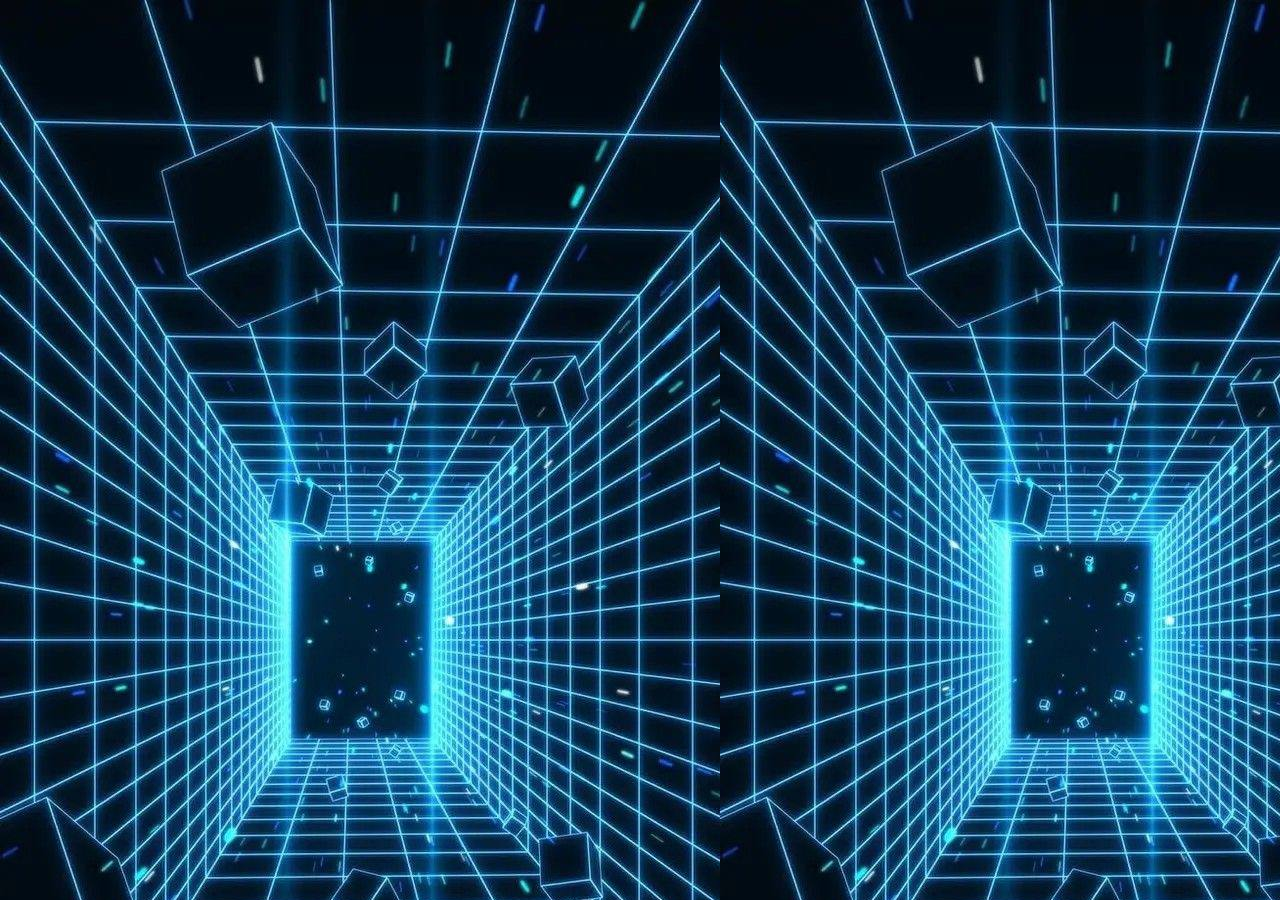
==== library.html @ baca23ae "App btns" ====
<!doctype html>
<html lang="en">
  <head>
    <link rel="preconnect" href="https://fonts.googleapis.com" />
    <link rel="preconnect" href="https://fonts.gstatic.com" crossorigin />
    <link
      href="https://fonts.googleapis.com/css2?family=Roboto:ital,wght@0,100..900;1,100..900&display=swap"
      rel="stylesheet"
    />
    <link rel="preconnect" href="https://fonts.googleapis.com" />
    <link rel="preconnect" href="https://fonts.gstatic.com" crossorigin />
    <link
      href="https://fonts.googleapis.com/css2?family=Bitcount+Ink:wght@100..900&family=Press+Start+2P&display=swap"
      rel="stylesheet"
    />
    <meta charset="UTF-8" />
    <meta name="viewport" content="width=device-width, initial-scale=1.0" />
    <title>TRASH FILMS ROULETTE</title>
    <link rel="stylesheet" href="library.css" />
  </head>
  <body></body>
</html>
---- library.css ----
body {
  scroll-behavior: smooth;
  background-image: url("PngFiles/libraryBackgroundIcon.png");
}
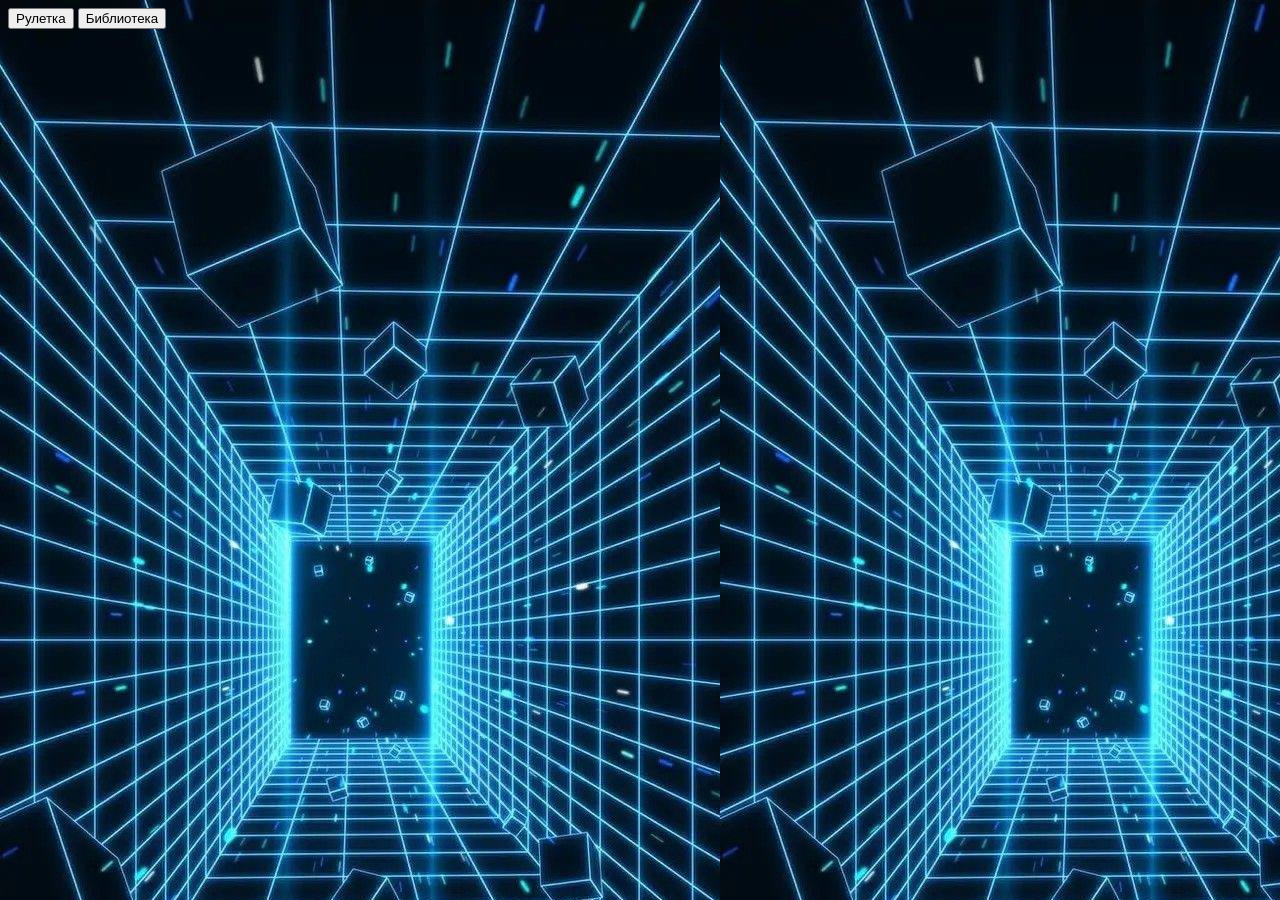
==== commit 21ed9510: "123" ====
--- a/library.html
+++ b/library.html
@@ -18,5 +18,12 @@
     <title>TRASH FILMS ROULETTE</title>
     <link rel="stylesheet" href="library.css" />
   </head>
-  <body></body>
+  <body>
+    <section class="navigation_container">
+      <nav class="navigation">
+        <button onclick="index.html" class="btn">Рулетка</button>
+        <button onclick="library.html" class="btn">Библиотека</button>
+      </nav>
+    </section>
+  </body>
 </html>
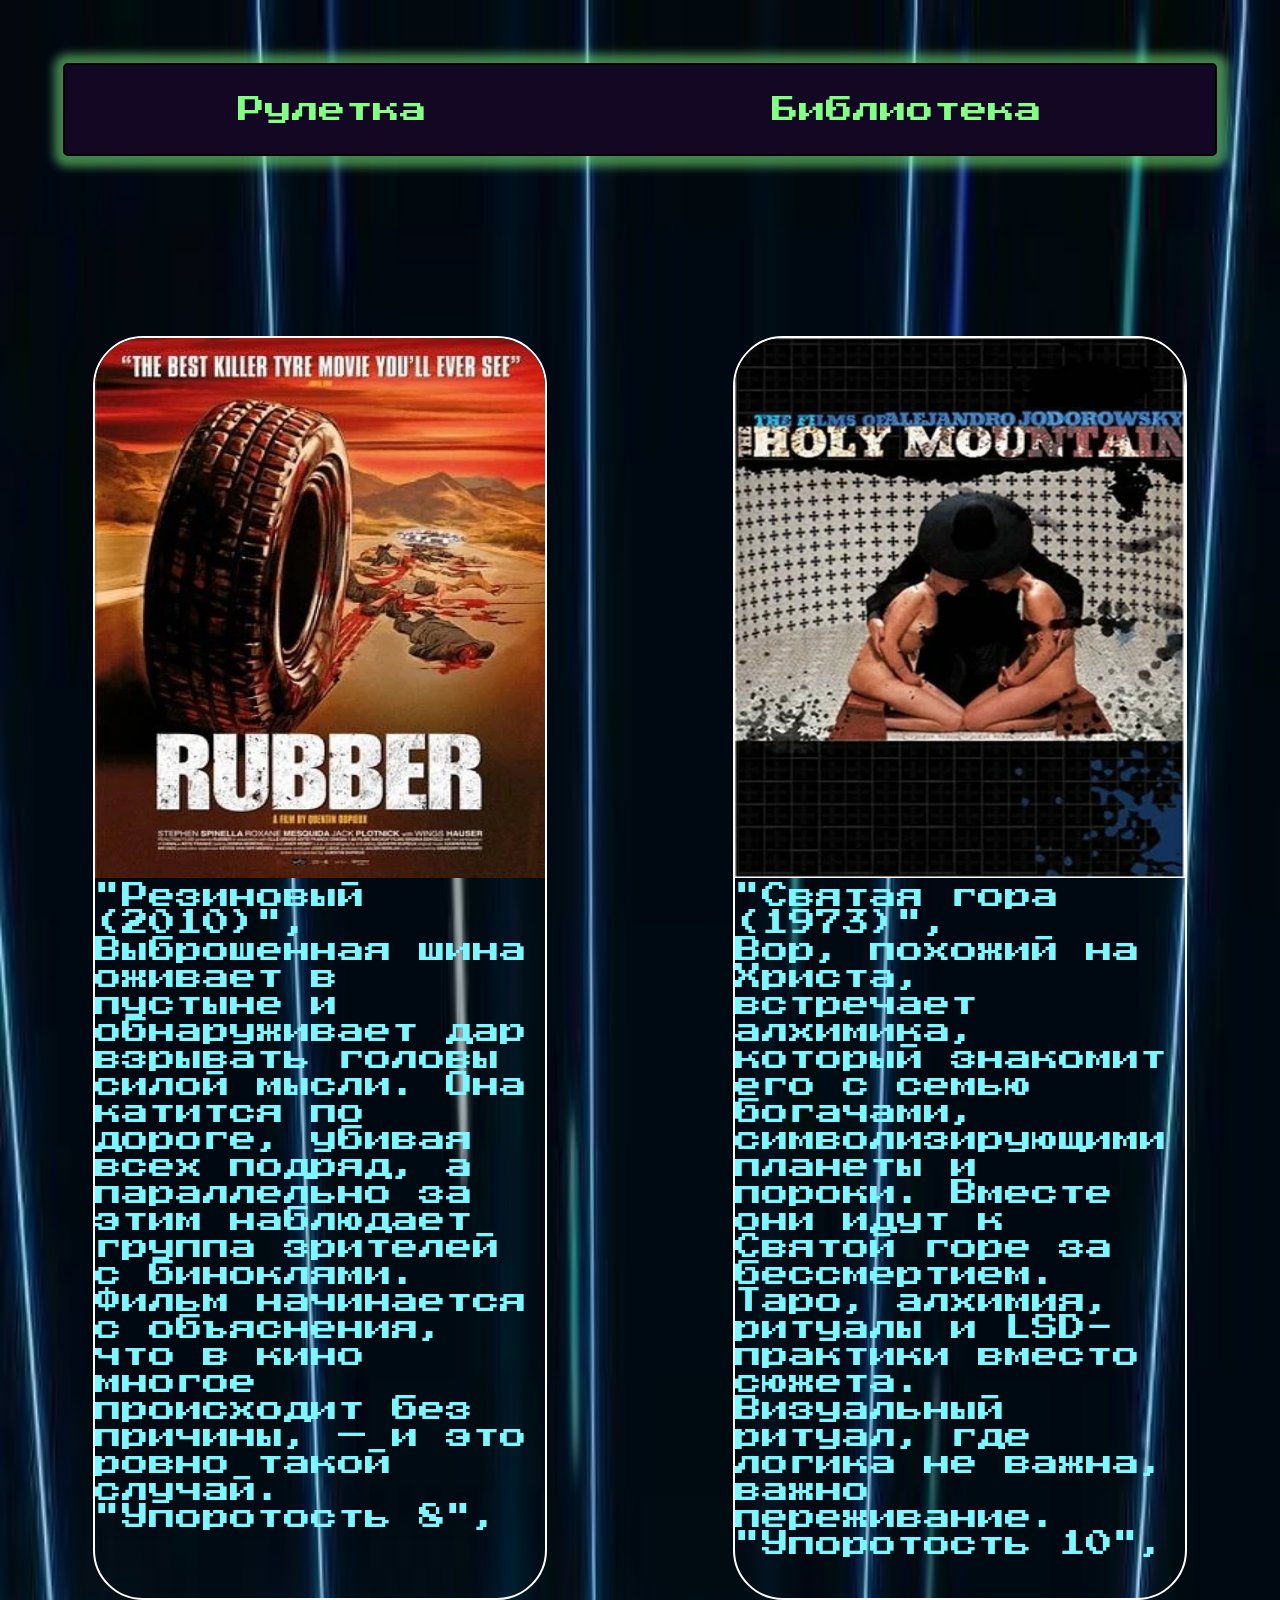
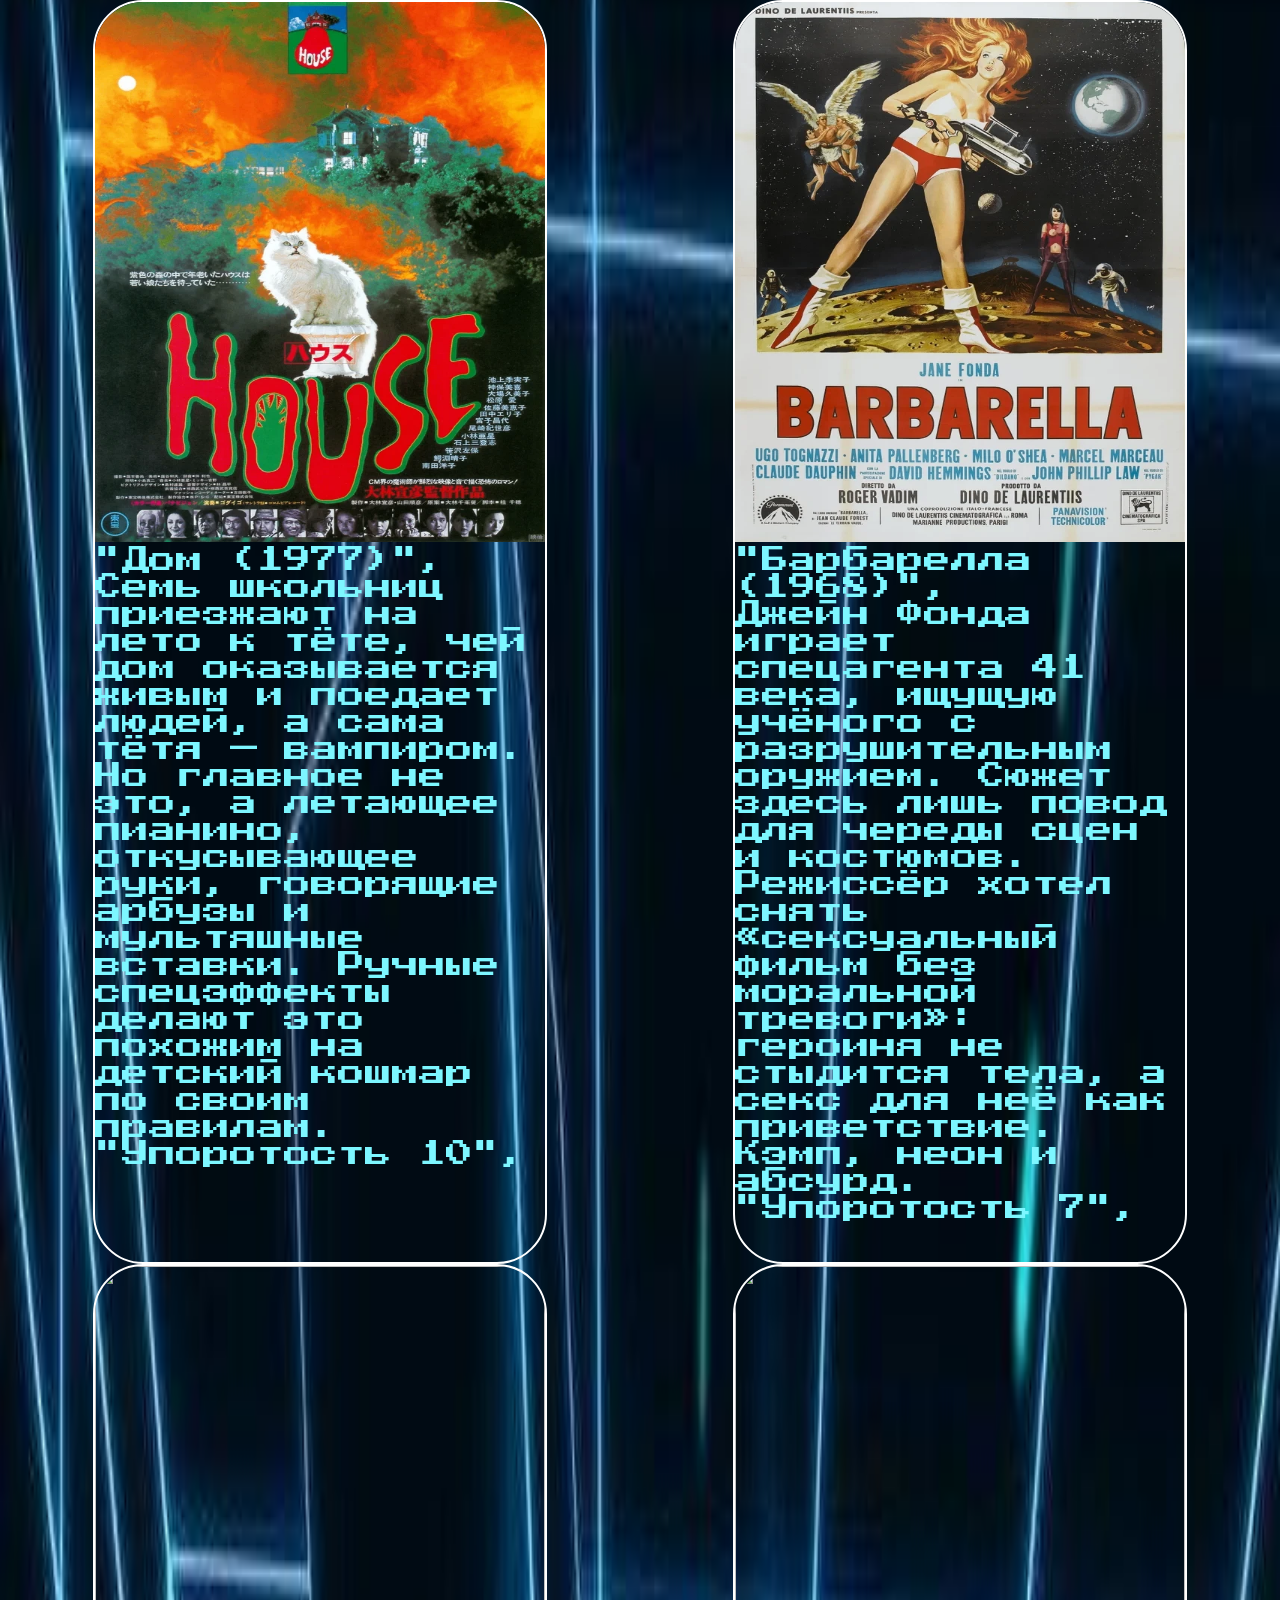
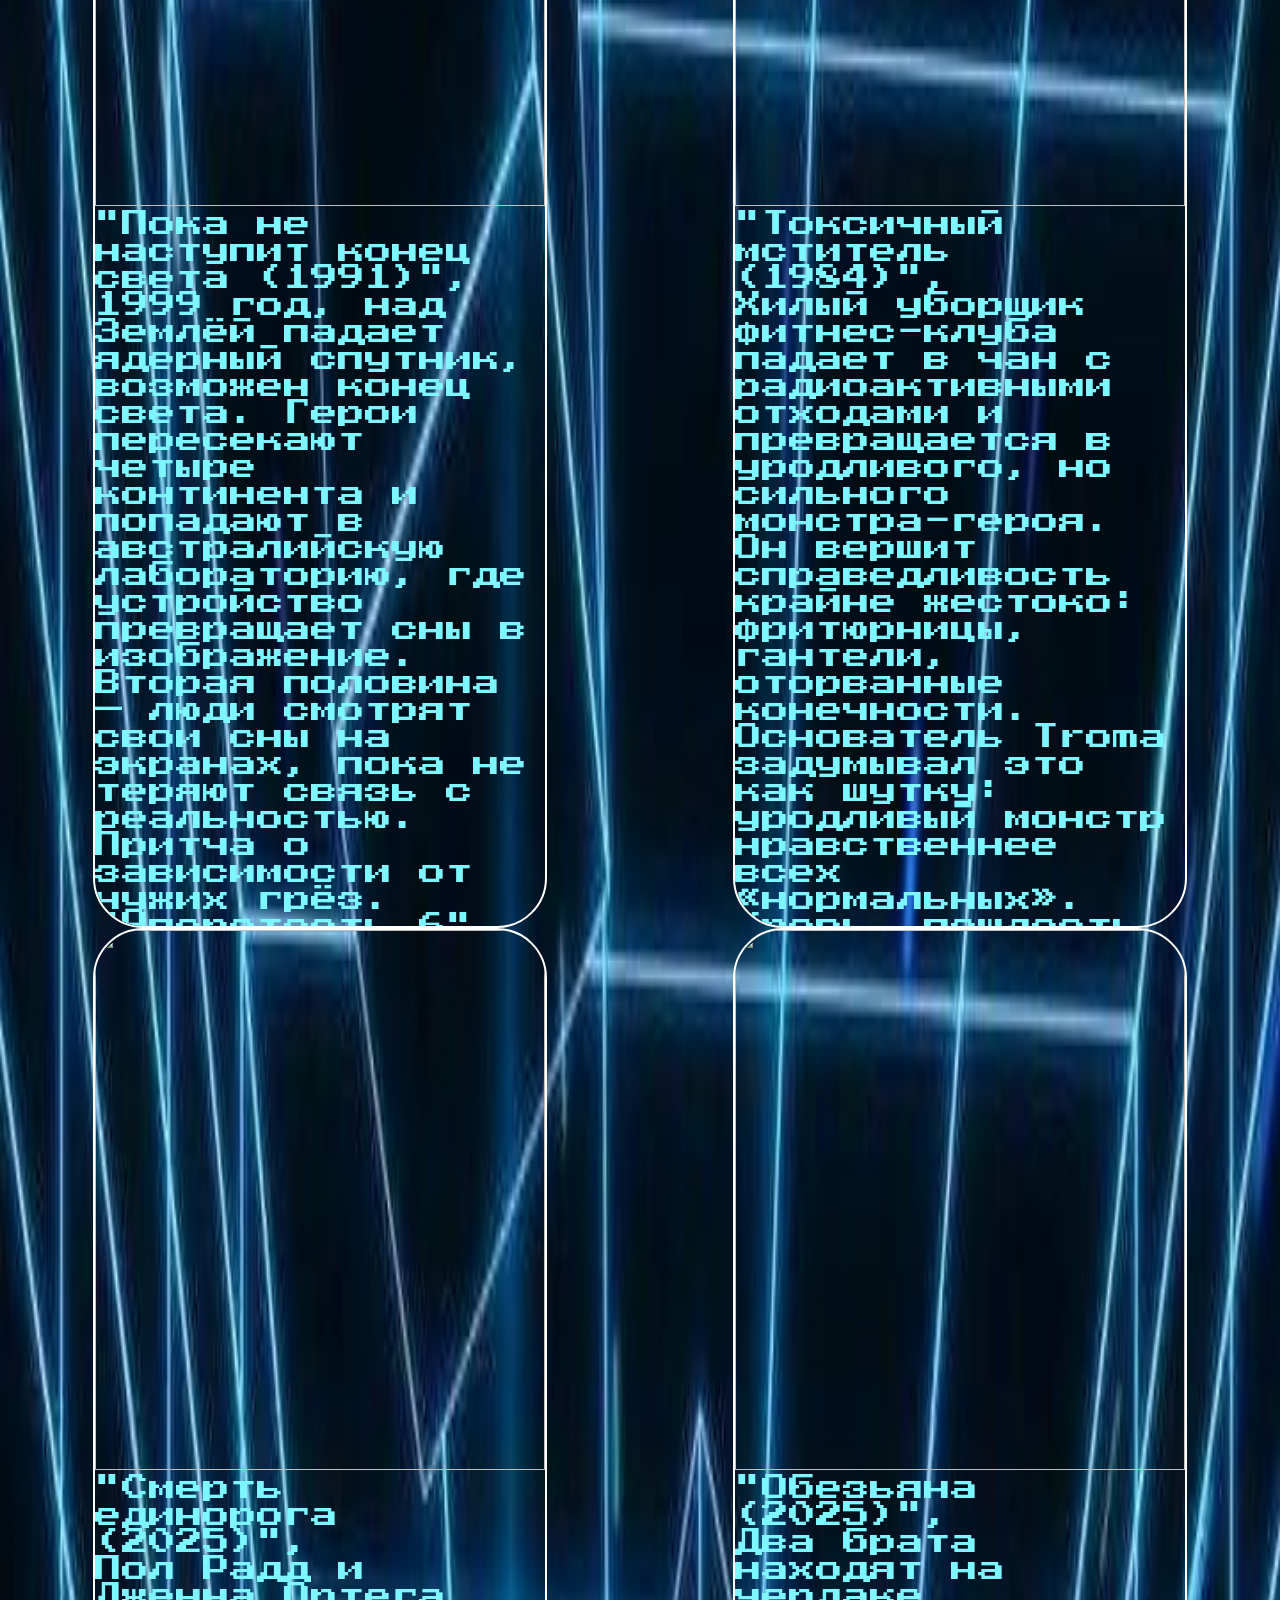
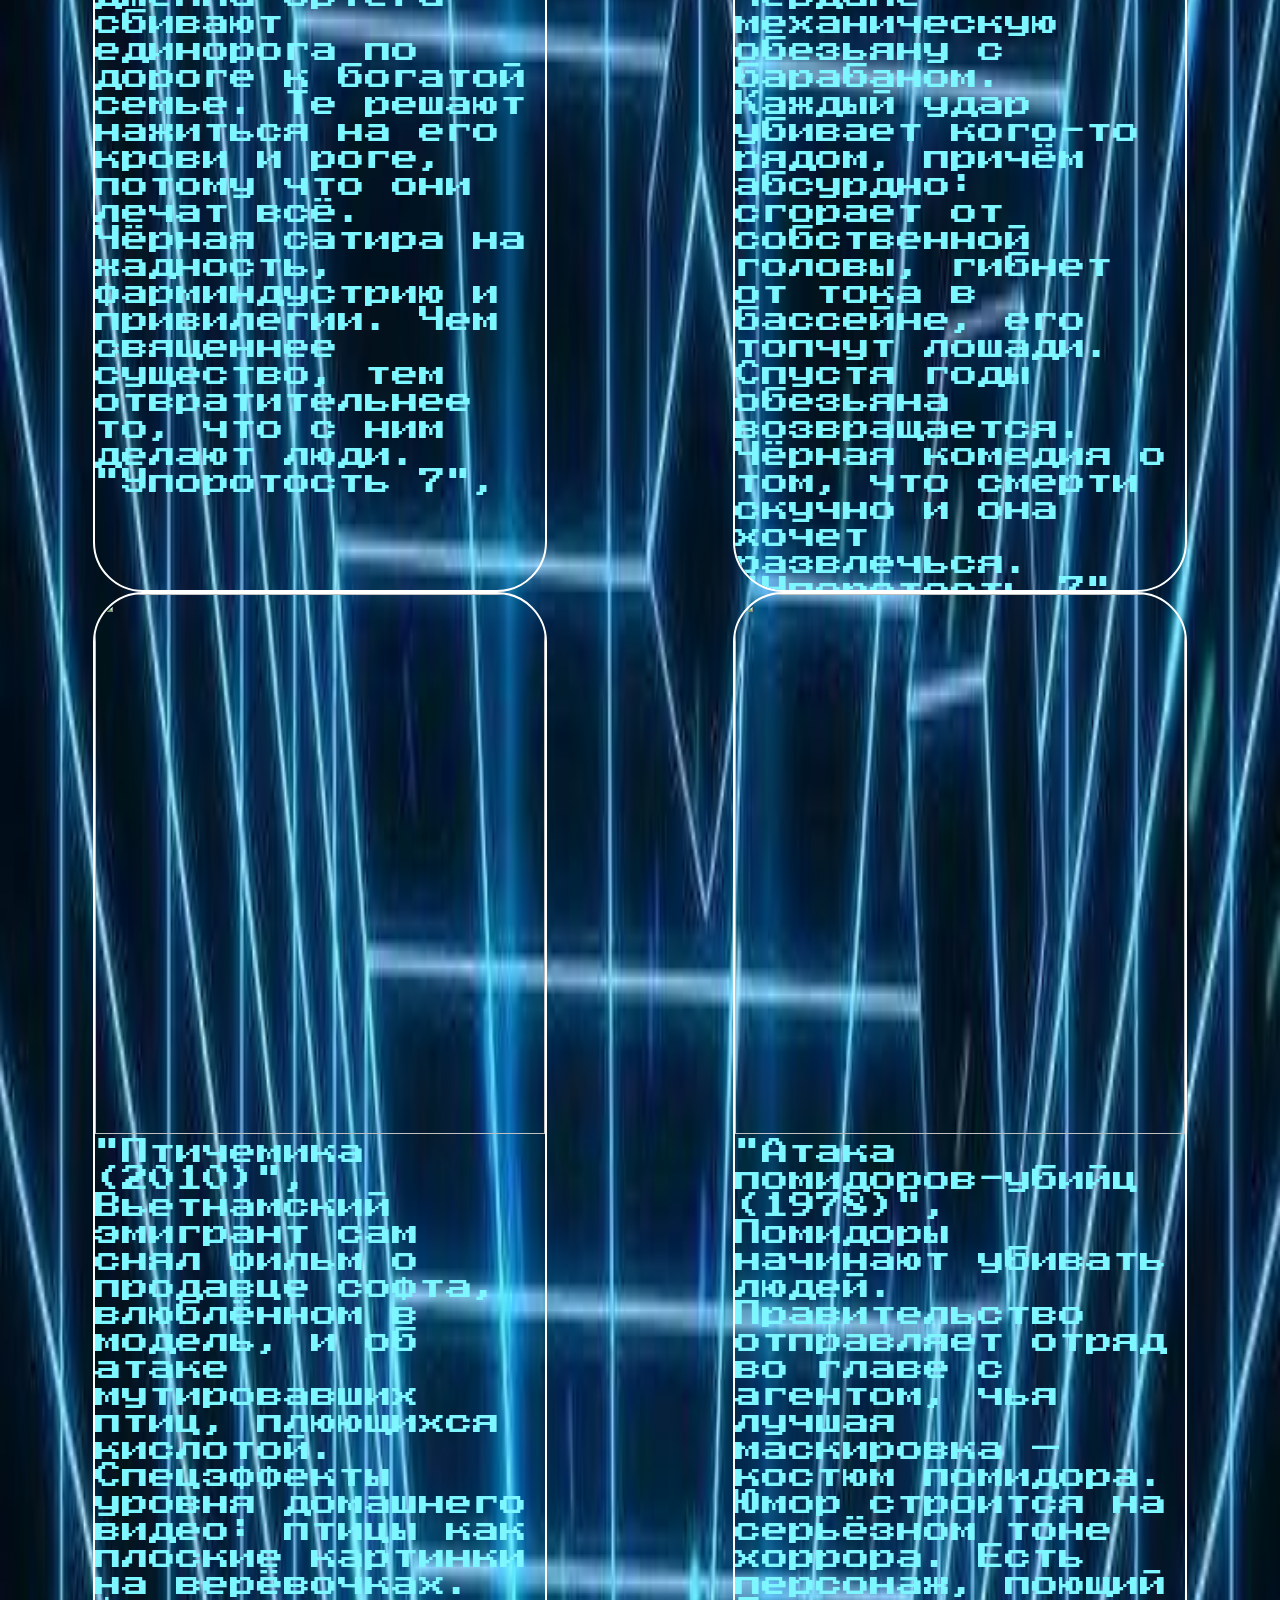
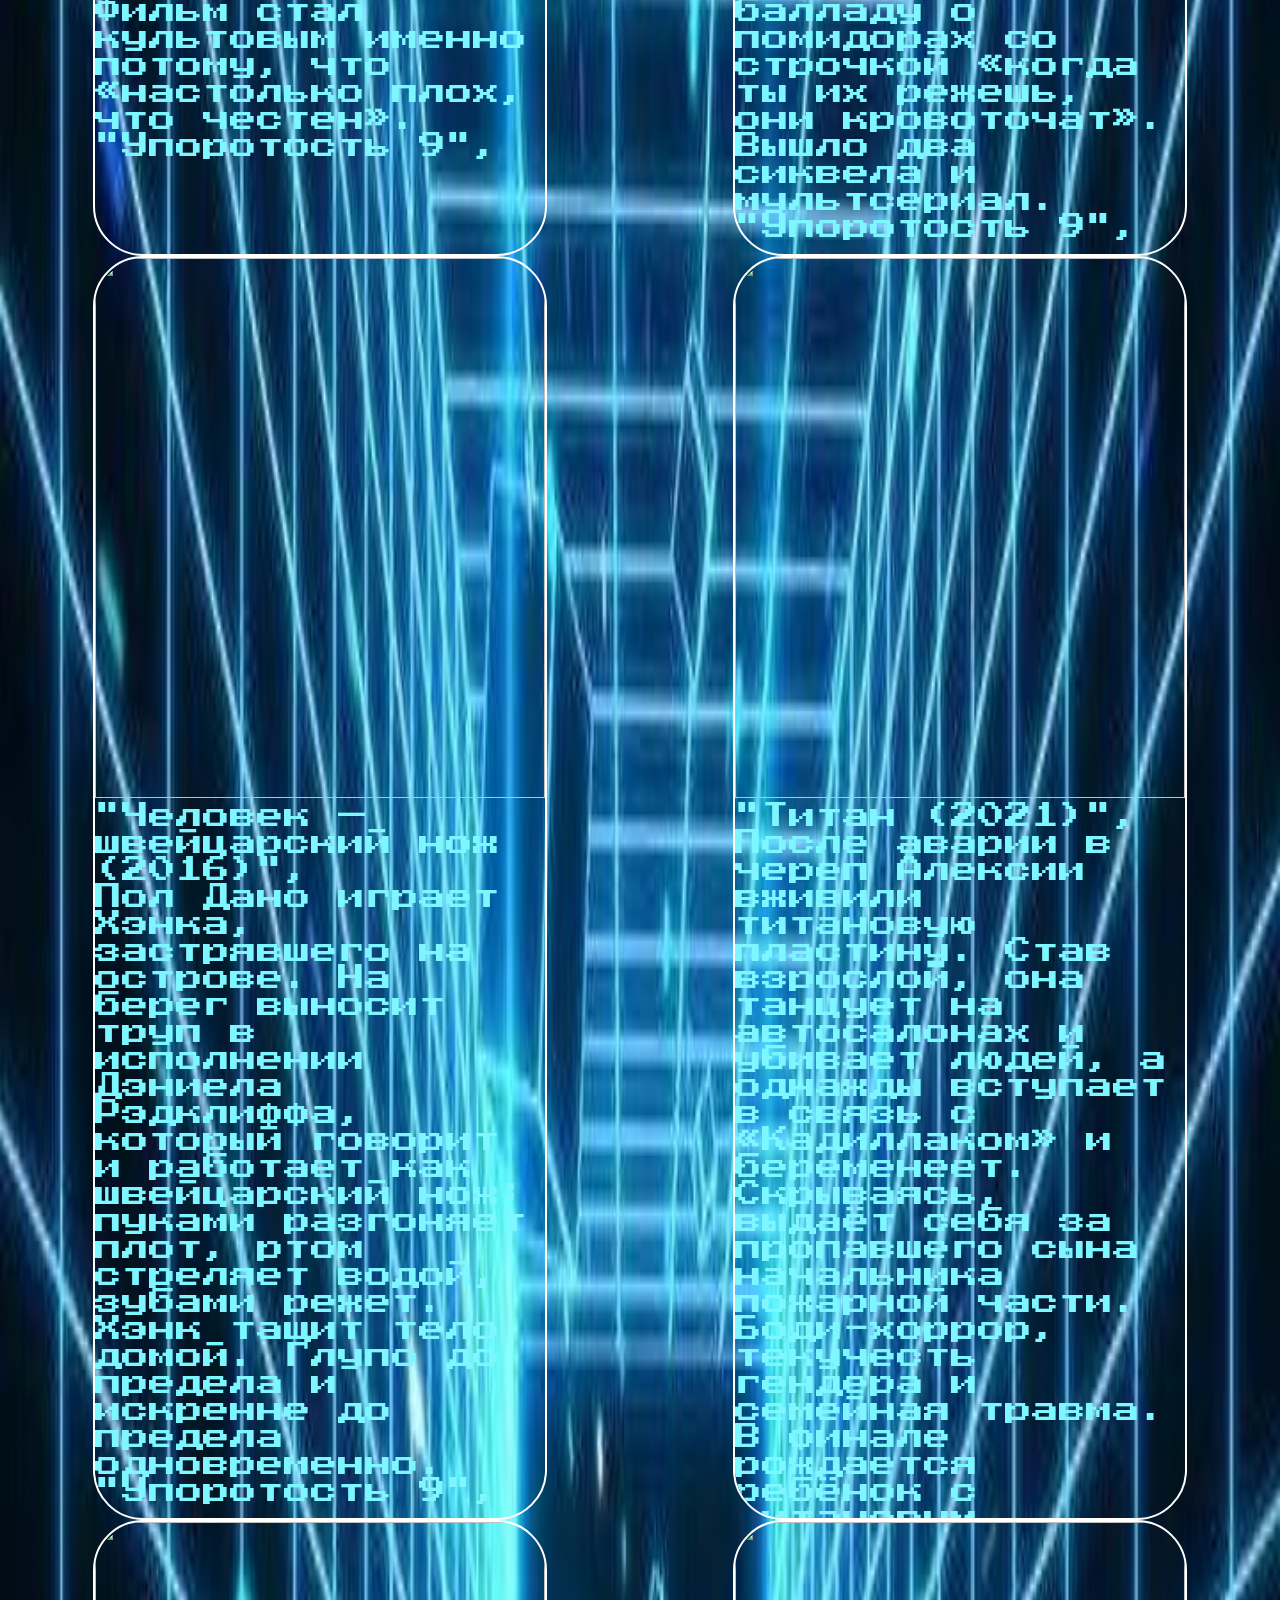
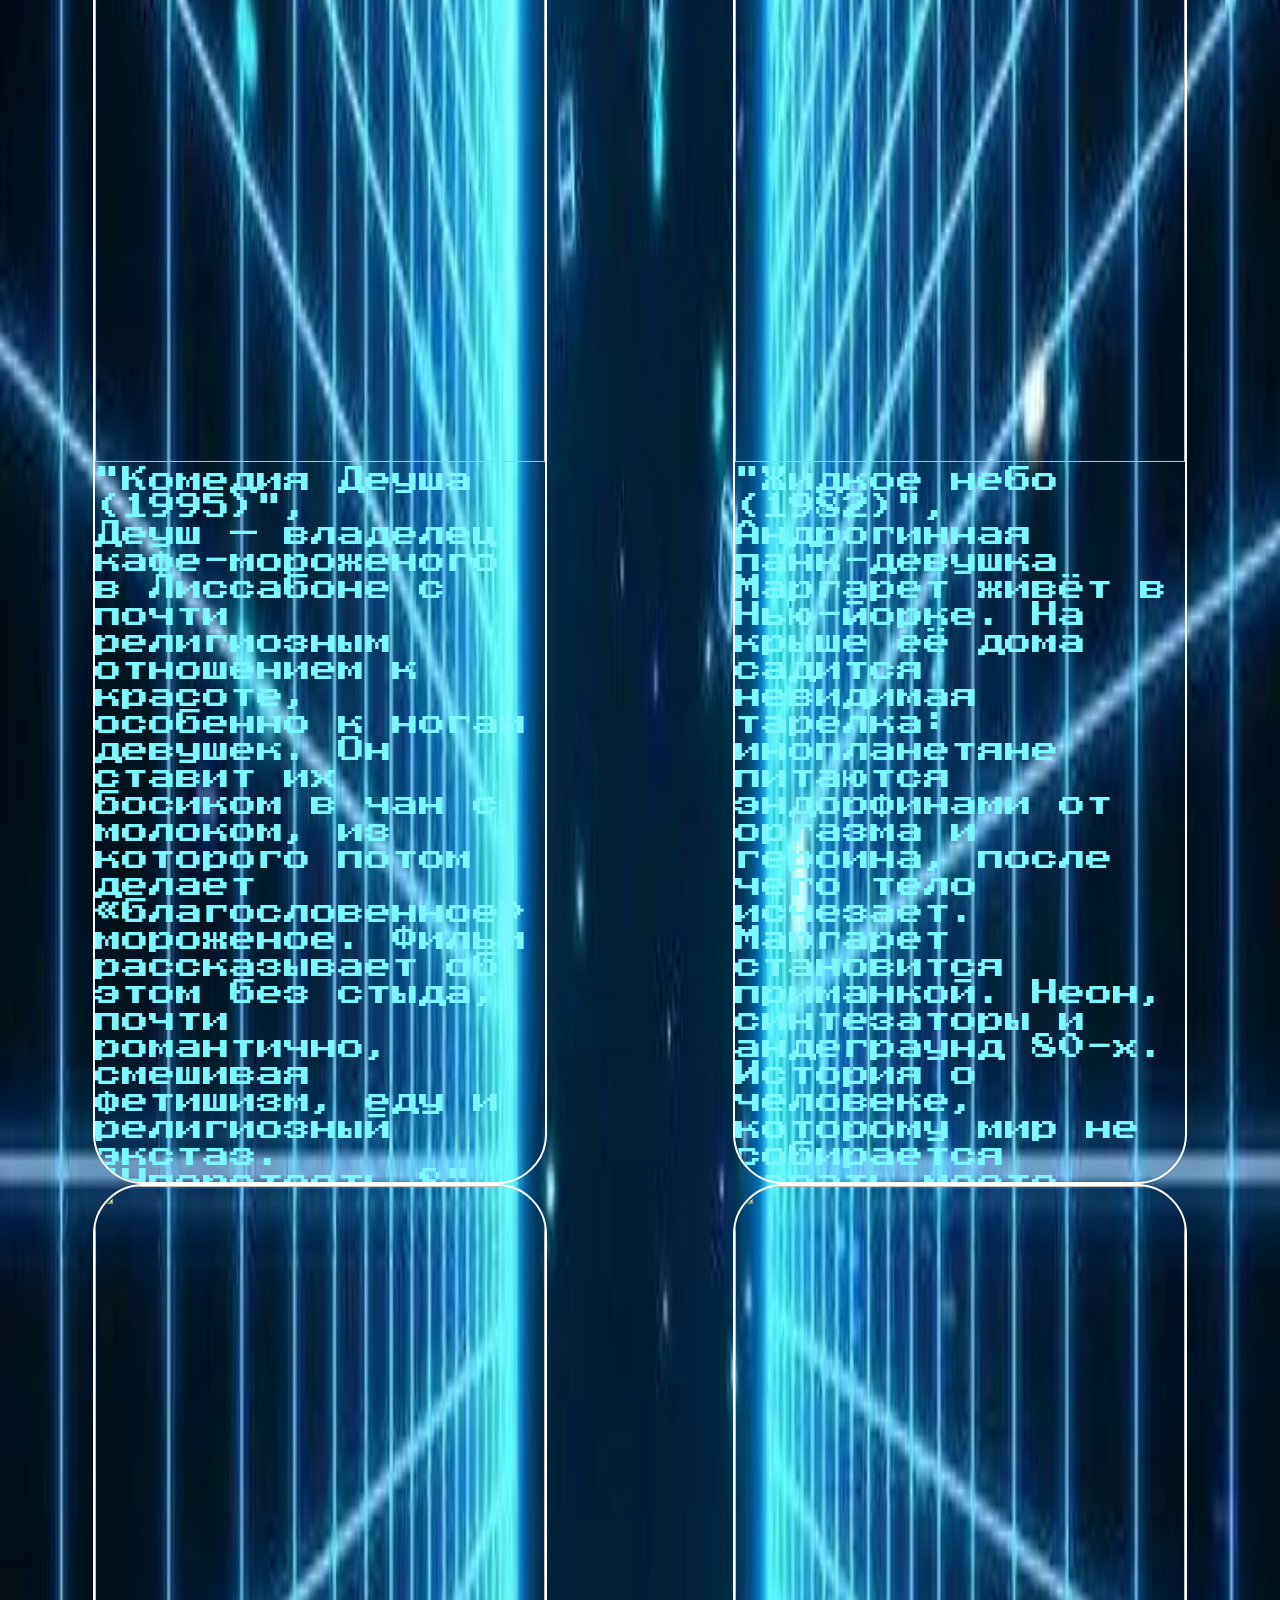
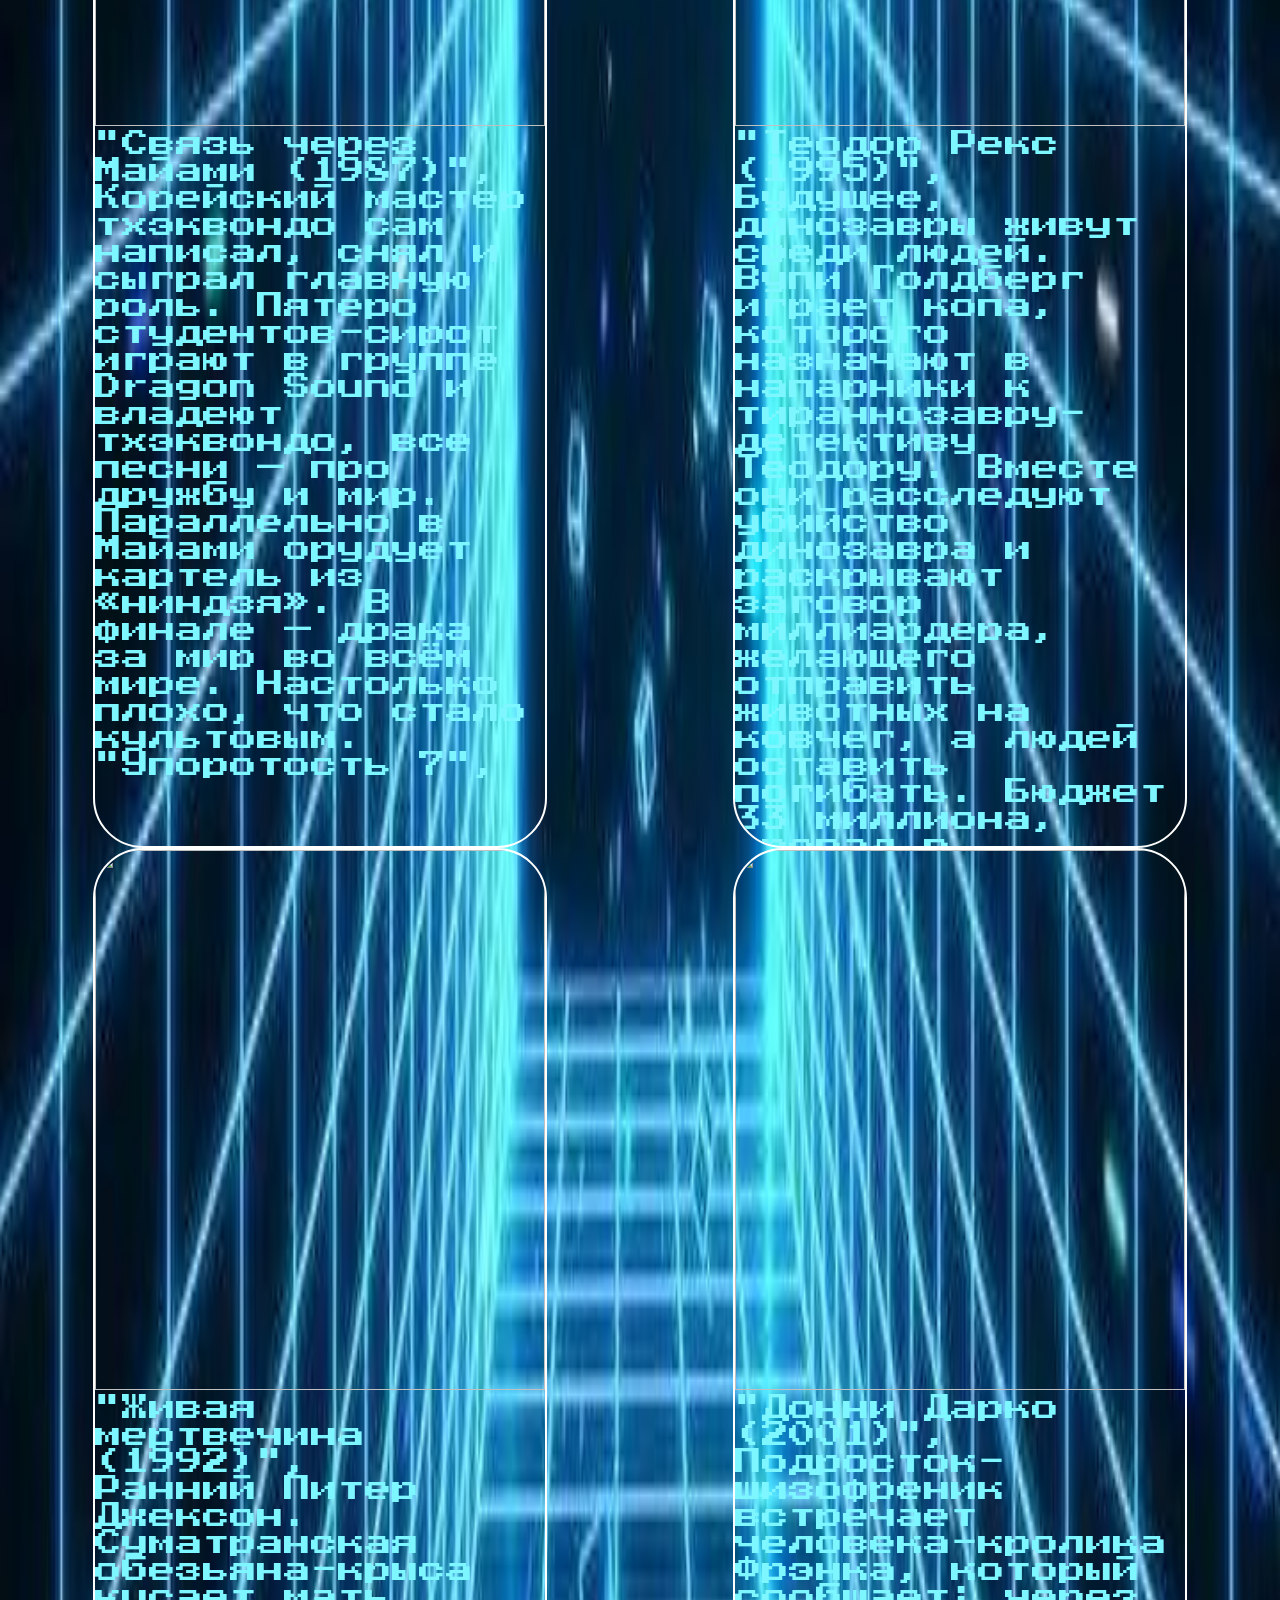
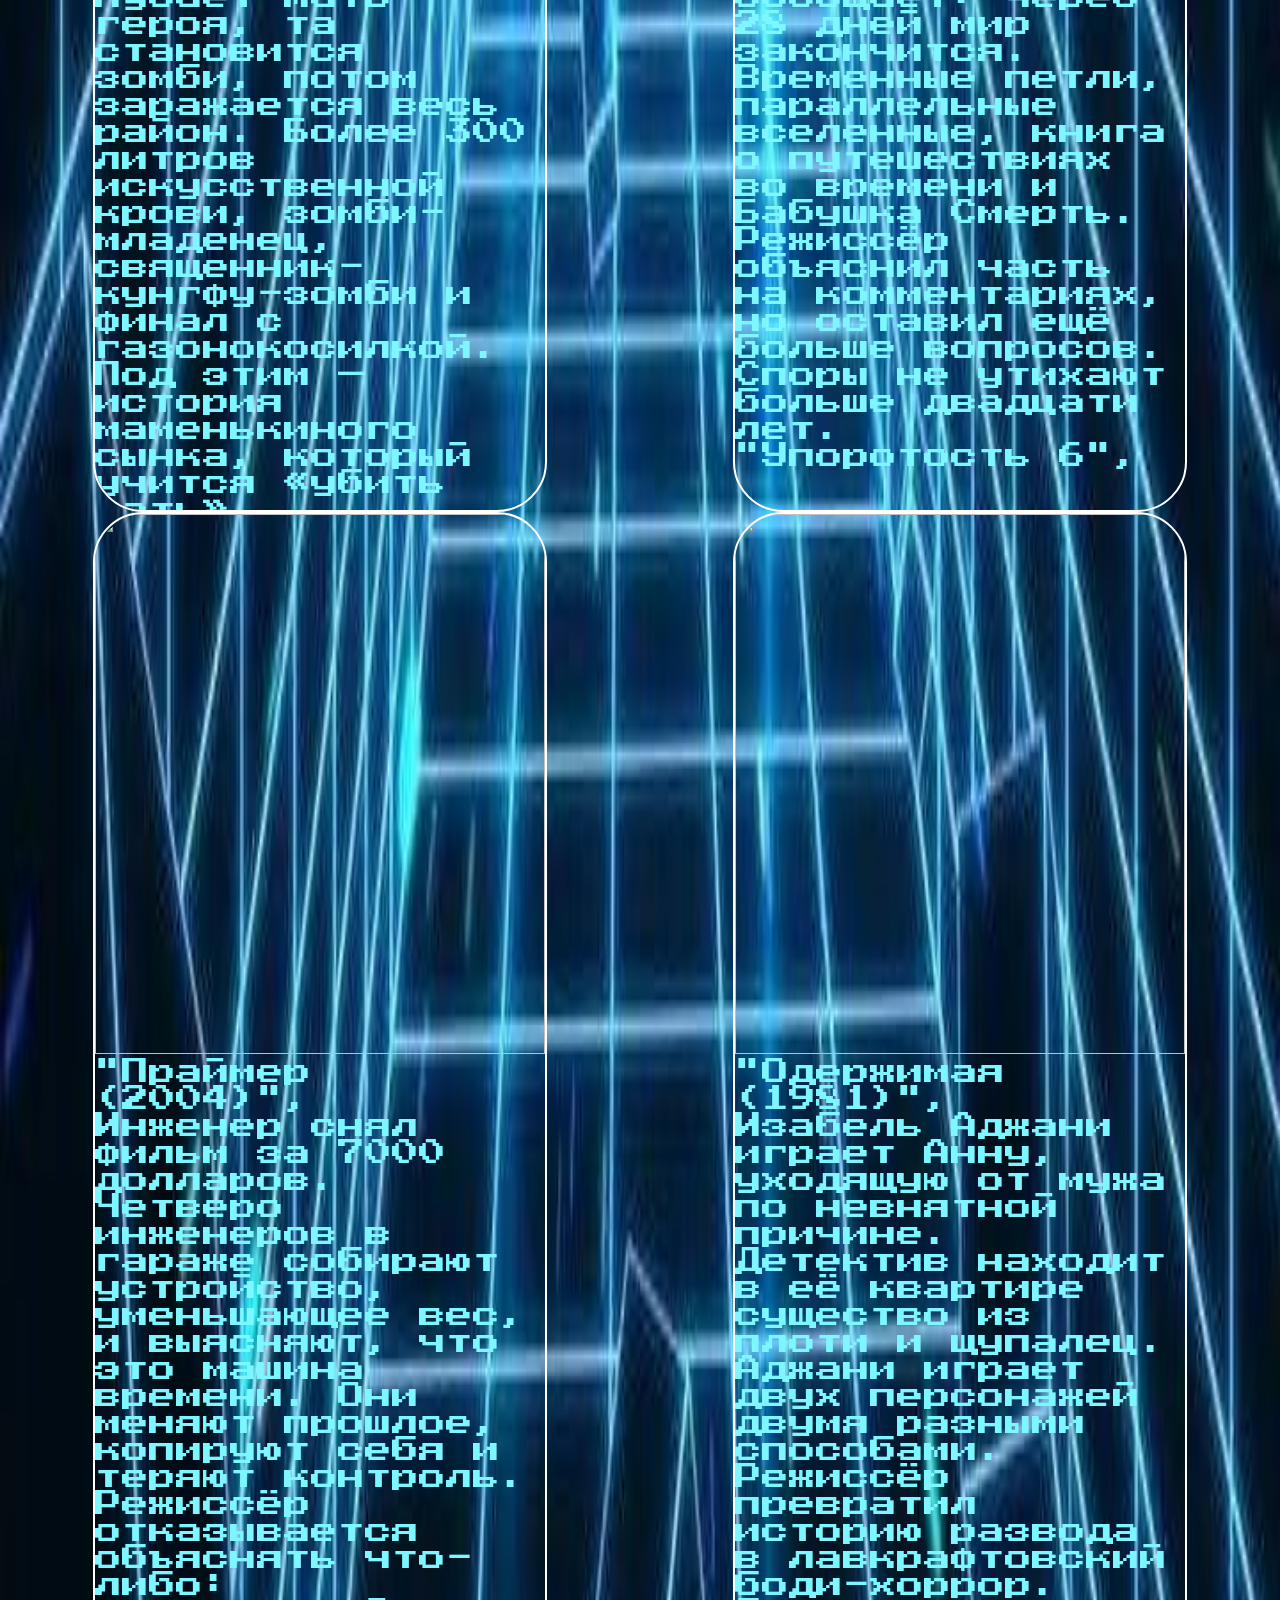
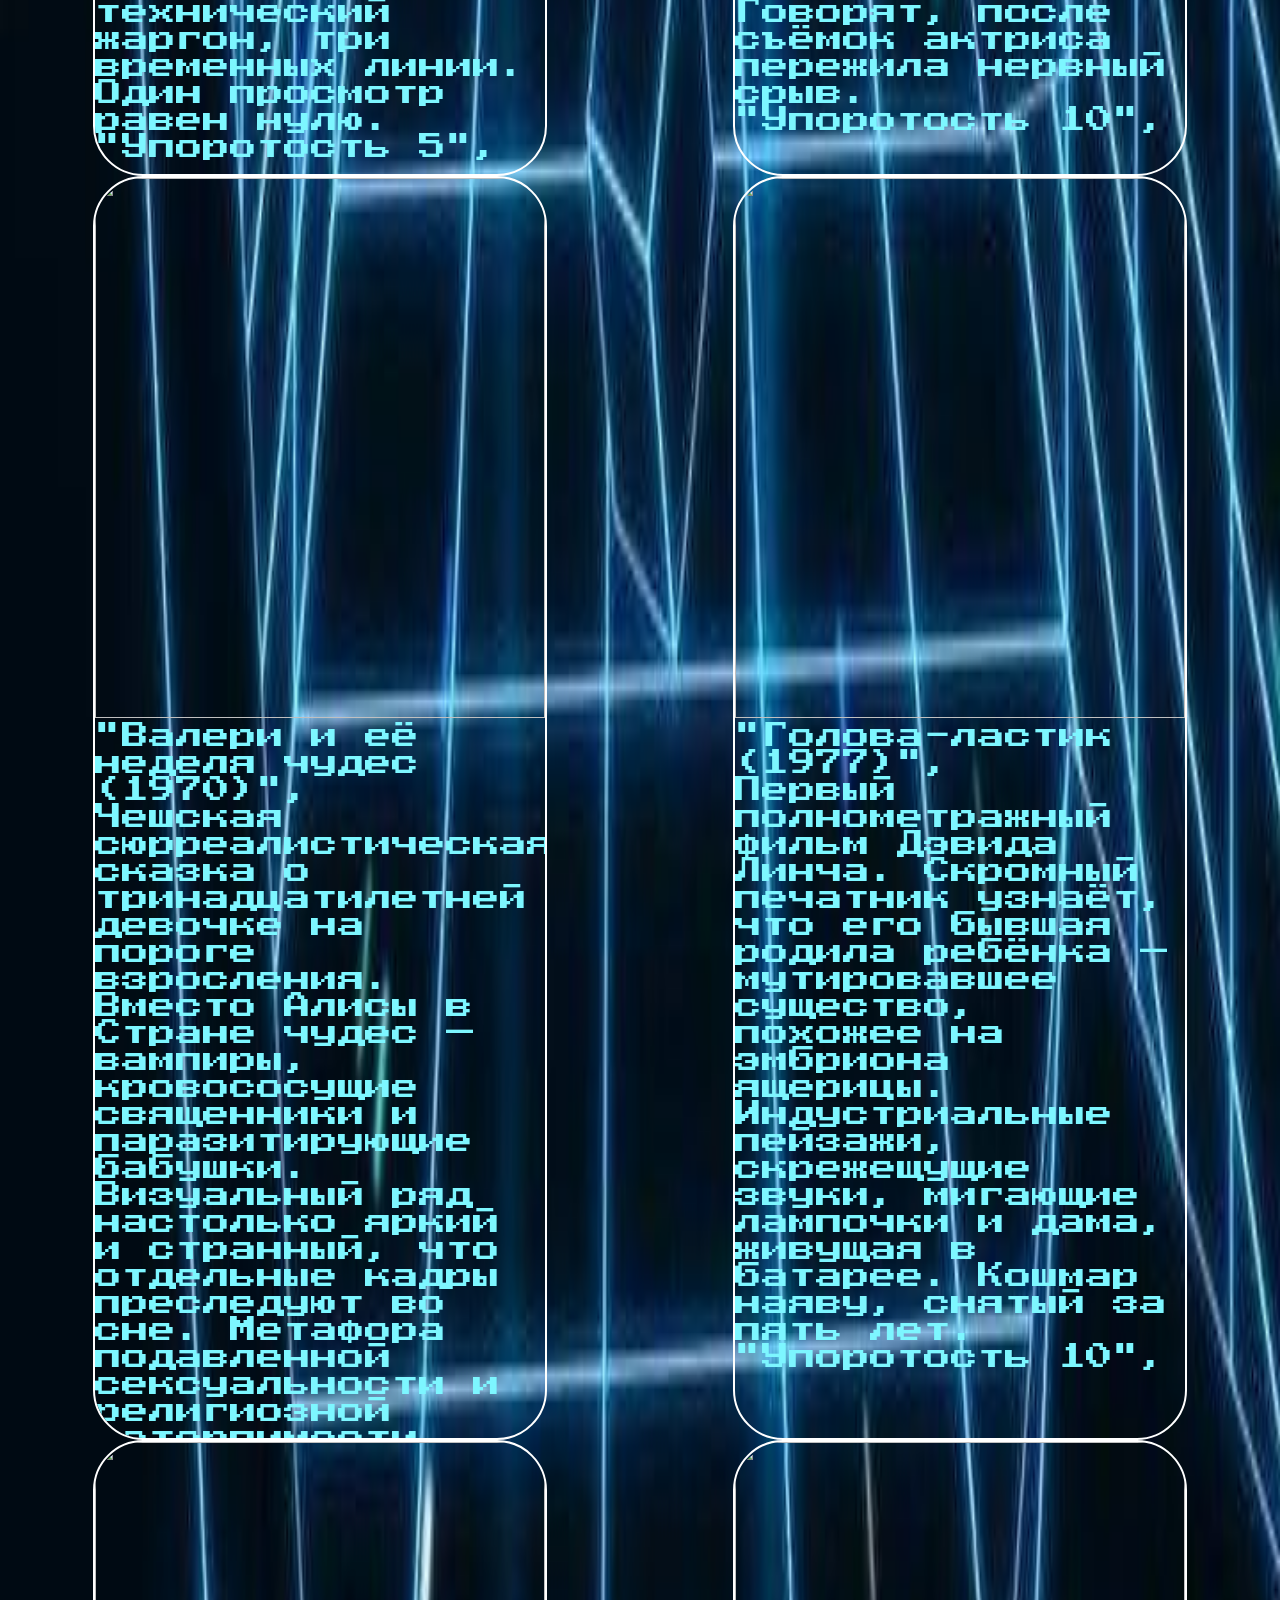
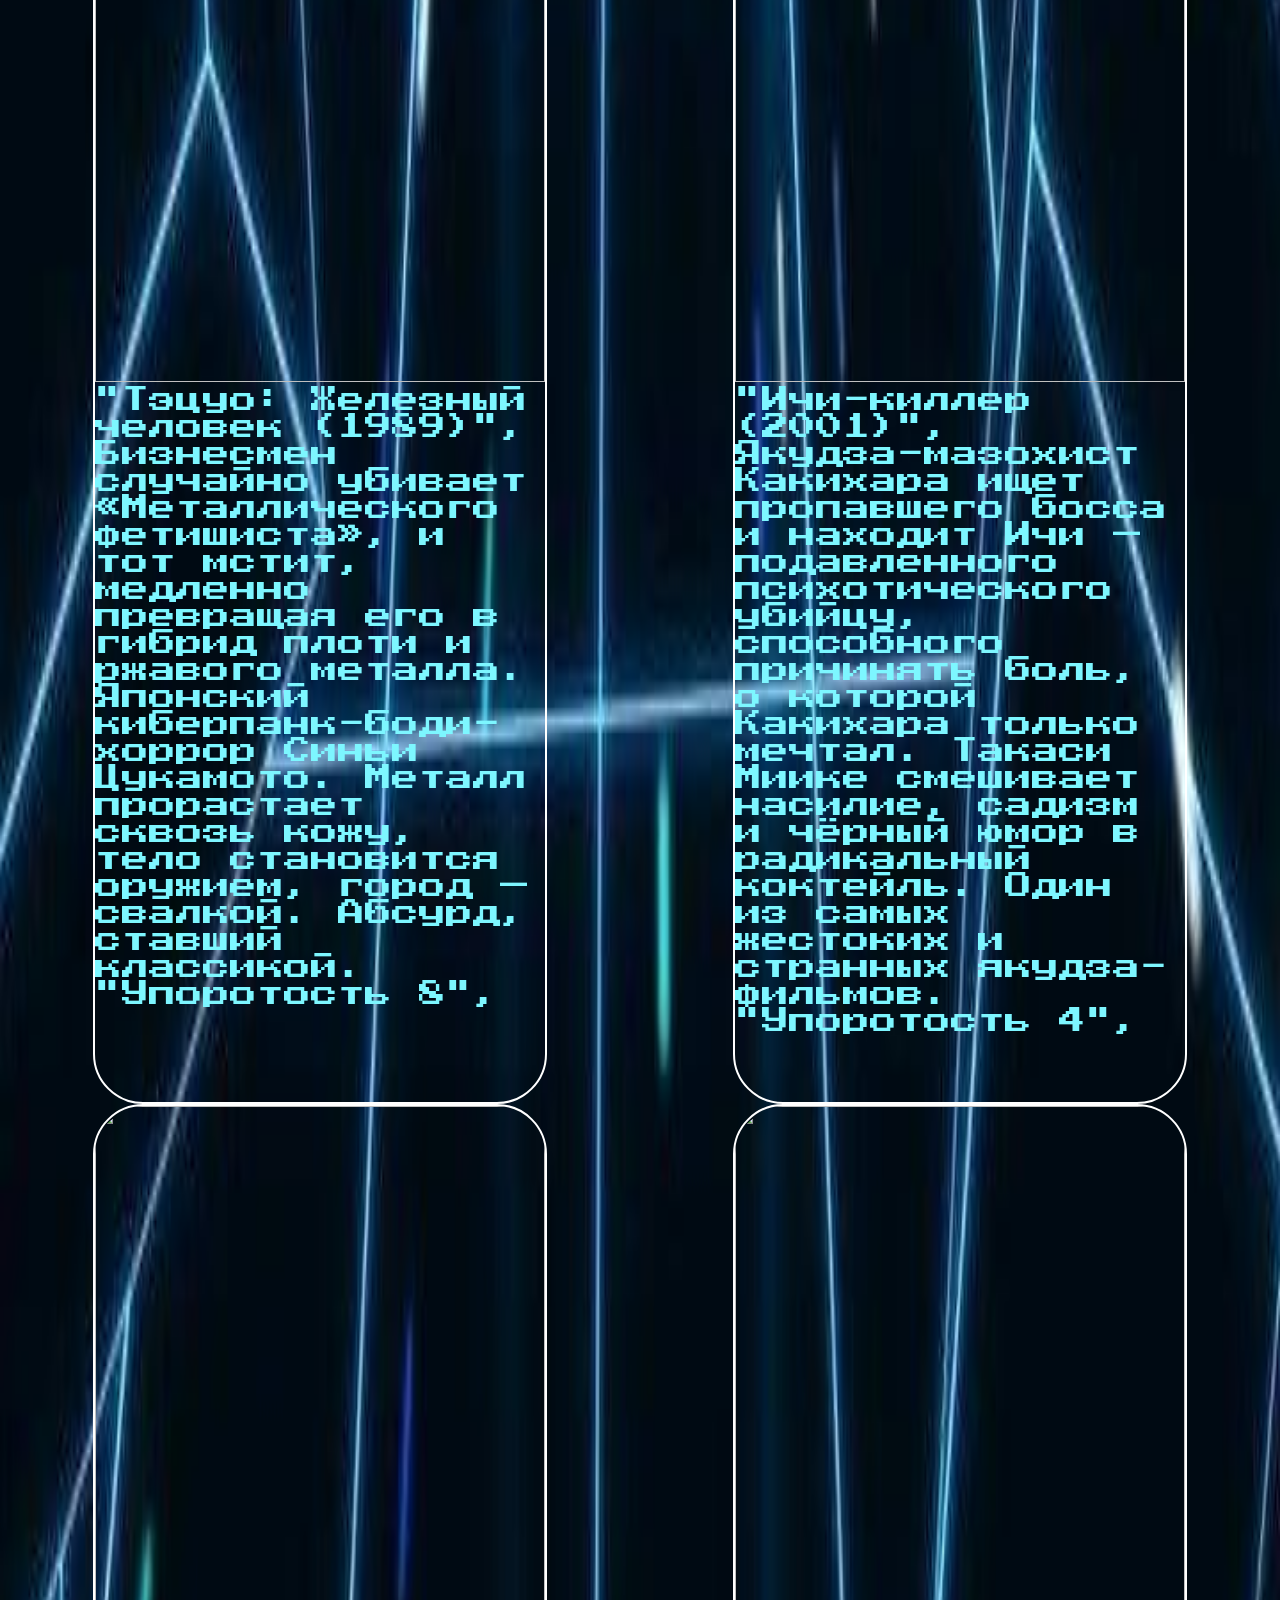
==== commit 31e2bbbb: "сделал библиотеку без картинок" ====
--- a/library.html
+++ b/library.html
@@ -21,9 +21,522 @@
   <body>
     <section class="navigation_container">
       <nav class="navigation">
-        <button onclick="index.html" class="btn">Рулетка</button>
-        <button onclick="library.html" class="btn">Библиотека</button>
+        <button class="btn">
+          <a href="index.html">Рулетка</a>
+        </button>
+        <button class="btn">
+          <a href="library.html">Библиотека</a>
+        </button>
       </nav>
+    </section>
+    <section class="filmcontainersection">
+      <section class="container">
+        <section class="containerPhoto">
+          <img src="PngFiles/rubber.png" />
+        </section>
+        <section class="text">"Резиновый (2010)",</section>
+        <section class="text">
+          Выброшенная шина оживает в пустыне и обнаруживает дар взрывать головы
+          силой мысли. Она катится по дороге, убивая всех подряд, а параллельно
+          за этим наблюдает группа зрителей с биноклями. Фильм начинается с
+          объяснения, что в кино многое происходит без причины, — и это ровно
+          такой случай.
+        </section>
+        <section class="text">"Упоротость 8",</section>
+      </section>
+
+      <section class="container">
+        <section class="containerPhoto">
+          <img src="PngFiles/HM.png" />
+        </section>
+        <section class="text">"Святая гора (1973)",</section>
+        <section class="text">
+          Вор, похожий на Христа, встречает алхимика, который знакомит его с
+          семью богачами, символизирующими планеты и пороки. Вместе они идут к
+          Святой горе за бессмертием. Таро, алхимия, ритуалы и LSD-практики
+          вместо сюжета. Визуальный ритуал, где логика не важна, важно
+          переживание.
+        </section>
+        <section class="text">"Упоротость 10",</section>
+      </section>
+
+      <section class="container">
+        <section class="containerPhoto">
+          <img src="PngFiles/House.png" />
+        </section>
+        <section class="text">"Дом (1977)",</section>
+        <section class="text">
+          Семь школьниц приезжают на лето к тёте, чей дом оказывается живым и
+          поедает людей, а сама тётя — вампиром. Но главное не это, а летающее
+          пианино, откусывающее руки, говорящие арбузы и мультяшные вставки.
+          Ручные спецэффекты делают это похожим на детский кошмар по своим
+          правилам.
+        </section>
+        <section class="text">"Упоротость 10",</section>
+      </section>
+
+      <section class="container">
+        <section class="containerPhoto">
+          <img src="PngFiles/Barbarella.png" />
+        </section>
+        <section class="text">"Барбарелла (1968)",</section>
+        <section class="text">
+          Джейн Фонда играет спецагента 41 века, ищущую учёного с разрушительным
+          оружием. Сюжет здесь лишь повод для череды сцен и костюмов. Режиссёр
+          хотел снять «сексуальный фильм без моральной тревоги»: героиня не
+          стыдится тела, а секс для неё как приветствие. Кэмп, неон и абсурд.
+        </section>
+        <section class="text">"Упоротость 7",</section>
+      </section>
+
+      <section class="container">
+        <section class="containerPhoto">
+          <img src="PngFiles/untiltheendoftheworld.png" />
+        </section>
+        <section class="text">"Пока не наступит конец света (1991)",</section>
+        <section class="text">
+          1999 год, над Землёй падает ядерный спутник, возможен конец света.
+          Герои пересекают четыре континента и попадают в австралийскую
+          лабораторию, где устройство превращает сны в изображение. Вторая
+          половина — люди смотрят свои сны на экранах, пока не теряют связь с
+          реальностью. Притча о зависимости от чужих грёз.
+        </section>
+        <section class="text">"Упоротость 6",</section>
+      </section>
+
+      <section class="container">
+        <section class="containerPhoto">
+          <img src="PngFiles/toxicavenger.png" />
+        </section>
+        <section class="text">"Токсичный мститель (1984)",</section>
+        <section class="text">
+          Хилый уборщик фитнес-клуба падает в чан с радиоактивными отходами и
+          превращается в уродливого, но сильного монстра-героя. Он вершит
+          справедливость крайне жестоко: фритюрницы, гантели, оторванные
+          конечности. Основатель Troma задумывал это как шутку: уродливый монстр
+          нравственнее всех «нормальных». Кровь, пошлость, цинизм.
+        </section>
+        <section class="text">"Упоротость 8",</section>
+      </section>
+
+      <section class="container">
+        <section class="containerPhoto">
+          <img src="PngFiles/deathofaunicorn.png" />
+        </section>
+        <section class="text">"Смерть единорога (2025)",</section>
+        <section class="text">
+          Пол Радд и Дженна Ортега сбивают единорога по дороге к богатой семье.
+          Те решают нажиться на его крови и роге, потому что они лечат всё.
+          Чёрная сатира на жадность, фарминдустрию и привилегии. Чем священнее
+          существо, тем отвратительнее то, что с ним делают люди.
+        </section>
+        <section class="text">"Упоротость 7",</section>
+      </section>
+
+      <section class="container">
+        <section class="containerPhoto">
+          <img src="PngFiles/themonkey.png" />
+        </section>
+        <section class="text">"Обезьяна (2025)",</section>
+        <section class="text">
+          Два брата находят на чердаке механическую обезьяну с барабаном. Каждый
+          удар убивает кого-то рядом, причём абсурдно: сгорает от собственной
+          головы, гибнет от тока в бассейне, его топчут лошади. Спустя годы
+          обезьяна возвращается. Чёрная комедия о том, что смерти скучно и она
+          хочет развлечься.
+        </section>
+        <section class="text">"Упоротость 7",</section>
+      </section>
+
+      <section class="container">
+        <section class="containerPhoto">
+          <img src="PngFiles/birdemic.png" />
+        </section>
+        <section class="text">"Птичемика (2010)",</section>
+        <section class="text">
+          Вьетнамский эмигрант сам снял фильм о продавце софта, влюблённом в
+          модель, и об атаке мутировавших птиц, плюющихся кислотой. Спецэффекты
+          уровня домашнего видео: птицы как плоские картинки на верёвочках.
+          Фильм стал культовым именно потому, что «настолько плох, что честен».
+        </section>
+        <section class="text">"Упоротость 9",</section>
+      </section>
+
+      <section class="container">
+        <section class="containerPhoto">
+          <img src="PngFiles/attackoftomatokillers.png" />
+        </section>
+        <section class="text">"Атака помидоров-убийц (1978)",</section>
+        <section class="text">
+          Помидоры начинают убивать людей. Правительство отправляет отряд во
+          главе с агентом, чья лучшая маскировка — костюм помидора. Юмор
+          строится на серьёзном тоне хоррора. Есть персонаж, поющий балладу о
+          помидорах со строчкой «когда ты их режешь, они кровоточат». Вышло два
+          сиквела и мультсериал.
+        </section>
+        <section class="text">"Упоротость 9",</section>
+      </section>
+
+      <section class="container">
+        <section class="containerPhoto">
+          <img src="PngFiles/swissarmyman.png" />
+        </section>
+        <section class="text">"Человек — швейцарский нож (2016)",</section>
+        <section class="text">
+          Пол Дано играет Хэнка, застрявшего на острове. На берег выносит труп в
+          исполнении Дэниела Рэдклиффа, который говорит и работает как
+          швейцарский нож: пуками разгоняет плот, ртом стреляет водой, зубами
+          режет. Хэнк тащит тело домой. Глупо до предела и искренне до предела
+          одновременно.
+        </section>
+        <section class="text">"Упоротость 9",</section>
+      </section>
+
+      <section class="container">
+        <section class="containerPhoto">
+          <img src="PngFiles/titane.png" />
+        </section>
+        <section class="text">"Титан (2021)",</section>
+        <section class="text">
+          После аварии в череп Алексии вживили титановую пластину. Став
+          взрослой, она танцует на автосалонах и убивает людей, а однажды
+          вступает в связь с «Кадиллаком» и беременеет. Скрываясь, выдаёт себя
+          за пропавшего сына начальника пожарной части. Боди-хоррор, текучесть
+          гендера и семейная травма. В финале рождается ребёнок с титановым
+          скелетом.
+        </section>
+        <section class="text">"Упоротость 10",</section>
+      </section>
+
+      <section class="container">
+        <section class="containerPhoto">
+          <img src="PngFiles/comedydedoush.png" />
+        </section>
+        <section class="text">"Комедия Деуша (1995)",</section>
+        <section class="text">
+          Деуш — владелец кафе-мороженого в Лиссабоне с почти религиозным
+          отношением к красоте, особенно к ногам девушек. Он ставит их босиком в
+          чан с молоком, из которого потом делает «благословенное» мороженое.
+          Фильм рассказывает об этом без стыда, почти романтично, смешивая
+          фетишизм, еду и религиозный экстаз.
+        </section>
+        <section class="text">"Упоротость 8",</section>
+      </section>
+
+      <section class="container">
+        <section class="containerPhoto">
+          <img src="PngFiles/liquidsky.png" />
+        </section>
+        <section class="text">"Жидкое небо (1982)",</section>
+        <section class="text">
+          Андрогинная панк-девушка Маргарет живёт в Нью-Йорке. На крыше её дома
+          садится невидимая тарелка: инопланетяне питаются эндорфинами от
+          оргазма и героина, после чего тело исчезает. Маргарет становится
+          приманкой. Неон, синтезаторы и андеграунд 80-х. История о человеке,
+          которому мир не собирается давать место.
+        </section>
+        <section class="text">"Упоротость 6",</section>
+      </section>
+
+      <section class="container">
+        <section class="containerPhoto">
+          <img src="PngFiles/miamiconnection.png" />
+        </section>
+        <section class="text">"Связь через Майами (1987)",</section>
+        <section class="text">
+          Корейский мастер тхэквондо сам написал, снял и сыграл главную роль.
+          Пятеро студентов-сирот играют в группе Dragon Sound и владеют
+          тхэквондо, все песни — про дружбу и мир. Параллельно в Майами орудует
+          картель из «ниндзя». В финале — драка за мир во всём мире. Настолько
+          плохо, что стало культовым.
+        </section>
+        <section class="text">"Упоротость 7",</section>
+      </section>
+
+      <section class="container">
+        <section class="containerPhoto">
+          <img src="PngFiles/theodorex.png" />
+        </section>
+        <section class="text">"Теодор Рекс (1995)",</section>
+        <section class="text">
+          Будущее, динозавры живут среди людей. Вупи Голдберг играет копа,
+          которого назначают в напарники к тираннозавру-детективу Теодору.
+          Вместе они расследуют убийство динозавра и раскрывают заговор
+          миллиардера, желающего отправить животных на ковчег, а людей оставить
+          погибать. Бюджет 33 миллиона, провал в прокате, признание ради денег.
+        </section>
+        <section class="text">"Упоротость 6",</section>
+      </section>
+
+      <section class="container">
+        <section class="containerPhoto">
+          <img src="PngFiles/braindead.png" />
+        </section>
+        <section class="text">"Живая мертвечина (1992)",</section>
+        <section class="text">
+          Ранний Питер Джексон. Суматранская обезьяна-крыса кусает мать героя,
+          та становится зомби, потом заражается весь район. Более 300 литров
+          искусственной крови, зомби-младенец, священник-кунгфу-зомби и финал с
+          газонокосилкой. Под этим — история маменькиного сынка, который учится
+          «убить мать».
+        </section>
+        <section class="text">"Упоротость 8",</section>
+      </section>
+
+      <section class="container">
+        <section class="containerPhoto">
+          <img src="PngFiles/donniedarko.png" />
+        </section>
+        <section class="text">"Донни Дарко (2001)",</section>
+        <section class="text">
+          Подросток-шизофреник встречает человека-кролика Фрэнка, который
+          сообщает: через 28 дней мир закончится. Временные петли, параллельные
+          вселенные, книга о путешествиях во времени и Бабушка Смерть. Режиссёр
+          объяснил часть на комментариях, но оставил ещё больше вопросов. Споры
+          не утихают больше двадцати лет.
+        </section>
+        <section class="text">"Упоротость 6",</section>
+      </section>
+
+      <section class="container">
+        <section class="containerPhoto">
+          <img src="PngFiles/primer.png" />
+        </section>
+        <section class="text">"Праймер (2004)",</section>
+        <section class="text">
+          Инженер снял фильм за 7000 долларов. Четверо инженеров в гараже
+          собирают устройство, уменьшающее вес, и выясняют, что это машина
+          времени. Они меняют прошлое, копируют себя и теряют контроль. Режиссёр
+          отказывается объяснять что-либо: технический жаргон, три временных
+          линии. Один просмотр равен нулю.
+        </section>
+        <section class="text">"Упоротость 5",</section>
+      </section>
+
+      <section class="container">
+        <section class="containerPhoto">
+          <img src="PngFiles/possession.png" />
+        </section>
+        <section class="text">"Одержимая (1981)",</section>
+        <section class="text">
+          Изабель Аджани играет Анну, уходящую от мужа по невнятной причине.
+          Детектив находит в её квартире существо из плоти и щупалец. Аджани
+          играет двух персонажей двумя разными способами. Режиссёр превратил
+          историю развода в лавкрафтовский боди-хоррор. Говорят, после съёмок
+          актриса пережила нервный срыв.
+        </section>
+        <section class="text">"Упоротость 10",</section>
+      </section>
+
+      <section class="container">
+        <section class="containerPhoto">
+          <img src="PngFiles/valerie.png" />
+        </section>
+        <section class="text">"Валери и её неделя чудес (1970)",</section>
+        <section class="text">
+          Чешская сюрреалистическая сказка о тринадцатилетней девочке на пороге
+          взросления. Вместо Алисы в Стране чудес — вампиры, кровососущие
+          священники и паразитирующие бабушки. Визуальный ряд настолько яркий и
+          странный, что отдельные кадры преследуют во сне. Метафора подавленной
+          сексуальности и религиозной нетерпимости.
+        </section>
+        <section class="text">"Упоротость 2",</section>
+      </section>
+
+      <section class="container">
+        <section class="containerPhoto">
+          <img src="PngFiles/eraserhead.png" />
+        </section>
+        <section class="text">"Голова-ластик (1977)",</section>
+        <section class="text">
+          Первый полнометражный фильм Дэвида Линча. Скромный печатник узнаёт,
+          что его бывшая родила ребёнка — мутировавшее существо, похожее на
+          эмбриона ящерицы. Индустриальные пейзажи, скрежещущие звуки, мигающие
+          лампочки и дама, живущая в батарее. Кошмар наяву, снятый за пять лет.
+        </section>
+        <section class="text">"Упоротость 10",</section>
+      </section>
+
+      <section class="container">
+        <section class="containerPhoto">
+          <img src="PngFiles/tetsuo.png" />
+        </section>
+        <section class="text">"Тэцуо: Железный человек (1989)",</section>
+        <section class="text">
+          Бизнесмен случайно убивает «Металлического фетишиста», и тот мстит,
+          медленно превращая его в гибрид плоти и ржавого металла. Японский
+          киберпанк-боди-хоррор Синьи Цукамото. Металл прорастает сквозь кожу,
+          тело становится оружием, город — свалкой. Абсурд, ставший классикой.
+        </section>
+        <section class="text">"Упоротость 8",</section>
+      </section>
+
+      <section class="container">
+        <section class="containerPhoto">
+          <img src="PngFiles/ichithekiller.png" />
+        </section>
+        <section class="text">"Ичи-киллер (2001)",</section>
+        <section class="text">
+          Якудза-мазохист Какихара ищет пропавшего босса и находит Ичи —
+          подавленного психотического убийцу, способного причинять боль, о
+          которой Какихара только мечтал. Такаси Миике смешивает насилие, садизм
+          и чёрный юмор в радикальный коктейль. Один из самых жестоких и
+          странных якудза-фильмов.
+        </section>
+        <section class="text">"Упоротость 4",</section>
+      </section>
+
+      <section class="container">
+        <section class="containerPhoto">
+          <img src="PngFiles/thelobster.png" />
+        </section>
+        <section class="text">"Лобстер (2015)",</section>
+        <section class="text">
+          Йоргос Лантимос создал мир, где одиночество — преступление. Одиноких
+          отправляют в отель, где даётся 45 дней на поиск пары. Не нашёл —
+          превращаешься в животное по выбору. Главный герой выбирает лобстера.
+          Абсурдная логика — единственная логика этого мира. Сатира на
+          одержимость парными отношениями.
+        </section>
+        <section class="text">"Упоротость 3",</section>
+      </section>
+
+      <section class="container">
+        <section class="containerPhoto">
+          <img src="PngFiles/dogtooth.png" />
+        </section>
+        <section class="text">"Клык (2009)",</section>
+        <section class="text">
+          Греческий режиссёр Йоргос Лантимос запирает трёх взрослых детей на
+          вилле и убеждает их, что они всё ещё дети. Слова «море» и «зомби»
+          означают для них цветы и стулья. Родители придумали собственный язык,
+          чтобы контролировать реальность. Холодная, методичная история о
+          домашней тирании и изоляции.
+        </section>
+        <section class="text">"Упоротость 2",</section>
+      </section>
+
+      <section class="container">
+        <section class="containerPhoto">
+          <img src="PngFiles/antichrist.png" />
+        </section>
+        <section class="text">"Антихрист (2009)",</section>
+        <section class="text">
+          Ларс фон Триер снял историю о паре, которая уединяется в лесной хижине
+          после смерти сына, чтобы спасти брак. Природа берёт своё, и всё идёт
+          от плохого к худшему. Говорящий лис, олень с приросшим мёртвым
+          детёнышем, радикальные акты насилия. Фильм, который не оставляет
+          зрителя unchanged.
+        </section>
+        <section class="text">"Упоротость 5",</section>
+      </section>
+
+      <section class="container">
+        <section class="containerPhoto">
+          <img src="PngFiles/tusk.png" />
+        </section>
+        <section class="text">"Бивень (2014)",</section>
+        <section class="text">
+          Кевин Смит снял фильм о подкастере, который едет в Канаду брать
+          интервью у загадочного затворника. Тот оказывается одержим моржами и
+          решает превратить героя в одного из них — хирургическим путём. Один из
+          самых абсурдных и отталкивающих боди-хорроров. Смит сам назвал его
+          «самым странным, что он сделал».
+        </section>
+        <section class="text">"Упоротость 4",</section>
+      </section>
+
+      <section class="container">
+        <section class="containerPhoto">
+          <img src="PngFiles/weddingvase.png" />
+        </section>
+        <section class="text">"Свадебная ваза (1998)",</section>
+        <section class="text">
+          Авангардный бельгийский хоррор о фермере с особенностями
+          интеллектуального развития. Он собирает собственный кал в банках,
+          убивает петуха ради забавы и насилует свинью. Когда она рожает
+          поросят, он пытается о них заботиться, но те предпочитают мать. После
+          премьеры в Каннах фильм стал фестивальной легендой.
+        </section>
+        <section class="text">"Упоротость 9",</section>
+      </section>
+
+      <section class="container">
+        <section class="containerPhoto">
+          <img src="PngFiles/conspiratorsofpleasure.png" />
+        </section>
+        <section class="text">"Конспираторы наслаждений (1996)",</section>
+        <section class="text">
+          Ян Шванкмайер снял фильм без единой реплики, но с калейдоскопом
+          фетишей. Гигантский цыплёнок из папье-маше, шарики теста в ушах,
+          странные машины ради любви к телеведущей. Почтальонша перед сном
+          засовывает себе в нос и уши шарики из теста. Владелец киоска строит
+          специальную машину, одержимый телеведущей. У каждого персонажа своя
+          музыкальная тема.
+        </section>
+        <section class="text">"Упоротость 5",</section>
+      </section>
+
+      <section class="container">
+        <section class="containerPhoto">
+          <img src="PngFiles/legendarypantymask.png" />
+        </section>
+        <section class="text">"Легендарная маска-трусики (1991)",</section>
+        <section class="text">
+          Японский фильм, почти не имеющий смысла. В западном городке монахини с
+          оружием убили всех мужчин и учат девочек, что все мужчины — зло.
+          Школьниц возглавляет супергероиня, которая носит откровенный наряд и
+          использует нижнее бельё как маску. Монахини молятся у алтаря ледяной
+          статуи, охлаждающей их пиво, которое хранится в гробу.
+        </section>
+        <section class="text">"Упоротость 5",</section>
+      </section>
+
+      <section class="container">
+        <section class="containerPhoto">
+          <img src="PngFiles/geniusbabies.png" />
+        </section>
+        <section class="text">"Гениальные младенцы (1999)",</section>
+        <section class="text">
+          Злые учёные в исполнении Кэтлин Тёрнер и Кристофера Ллойда
+          обнаруживают, что младенцы до двух лет обладают универсальными
+          знаниями и говорят на тайном языке. Они держат подпольную лабораторию,
+          изучая малышей. Когда один гений сбегает, начинается хаос. CGI-рты
+          младенцев пугали больше, чем любой хоррор. 0% на Rotten Tomatoes, но
+          продолжение всё равно вышло.
+        </section>
+        <section class="text">"Упоротость 4",</section>
+      </section>
+
+      <section class="container">
+        <section class="containerPhoto">
+          <img src="PngFiles/warriorsofvirtue.png" />
+        </section>
+        <section class="text">"Воины Доблести (1997)",</section>
+        <section class="text">
+          Мальчик попадает на мистическую планету Тао, где встречает Воинов
+          Доблести — группу антропоморфных кенгуру с магическими способностями.
+          Вместе они должны победить злого колдуна Комодо. Воины в костюмах
+          кенгуру выглядят как страшный сон фаната Черепашек-ниндзя. Бюджет 35
+          миллионов выделил отец четырёх братьев-врачей, придумавших идею.
+        </section>
+        <section class="text">"Упоротость 5",</section>
+      </section>
+
+      <section class="container">
+        <section class="containerPhoto">
+          <img src="PngFiles/journey2.png" />
+        </section>
+        <section class="text">"Путешествие к центру Земли (2008)",</section>
+        <section class="text">
+          Начинается как обычная научная экспедиция, но быстро превращается в
+          безумный аттракцион с динозаврами, подземными океанами и законами
+          физики, работающими только когда выгодно сюжету. Герои выживают в
+          центре Земли, падают с огромной высоты, убегают от монстров и находят
+          время на шутки. Логика выходит из чата с первых минут.
+        </section>
+        <section class="text">"Упоротость 3",</section>
+      </section>
     </section>
   </body>
 </html>
--- a/library.css
+++ b/library.css
@@ -1,4 +1,79 @@
 body {
   scroll-behavior: smooth;
   background-image: url("PngFiles/libraryBackgroundIcon.png");
+  background-size: cover;
+  min-height: 2000vh;
+  background-size: 100% 100%;
+  background-repeat: no-repeat;
+  margin: 0;
+  padding: 0;
 }
+
+.navigation_container {
+  width: 100%;
+  margin-bottom: 20vh;
+}
+.navigation {
+  display: flex;
+  border: 2px solid black;
+  background-color: #130724;
+  border-radius: 5px;
+  box-shadow: 1px 1px 10px 10px rgba(131, 255, 133, 0.5);
+  margin: 7vh;
+  justify-content: space-around;
+}
+@keyframes blink-animation {
+  50% {
+    opacity: 0.3;
+    background-color: rgba(255, 255, 0, 0);
+  }
+}
+.btn {
+  font-size: 3vh;
+  color: #83ff85;
+  border: none;
+  font-family: "Press Start 2P", system-ui;
+  font-style: normal;
+  display: flex;
+  justify-content: center;
+  align-items: center;
+  margin-top: 30px;
+  margin-bottom: 30px;
+  cursor: pointer;
+  background-color: transparent;
+}
+
+.btn:active {
+  animation: blink-animation 0.3s infinite;
+}
+a {
+  text-decoration: none;
+  color: #83ff85;
+}
+.filmcontainersection {
+  display: flex;
+  justify-content: space-around;
+  width: 100%;
+  flex-flow: wrap;
+  height: 2000vh;
+}
+.container {
+  overflow: hidden;
+  width: 50vh;
+  height: 140vh;
+  border: 2px solid white;
+  border-radius: 50px;
+}
+.containerPhoto {
+}
+.containerPhoto img {
+  width: 100%;
+  height: 60vh;
+}
+.text {
+  font-size: 3vh;
+  color: #7df6ff;
+  border: none;
+  font-family: "Press Start 2P", system-ui;
+  font-style: normal;
+}
